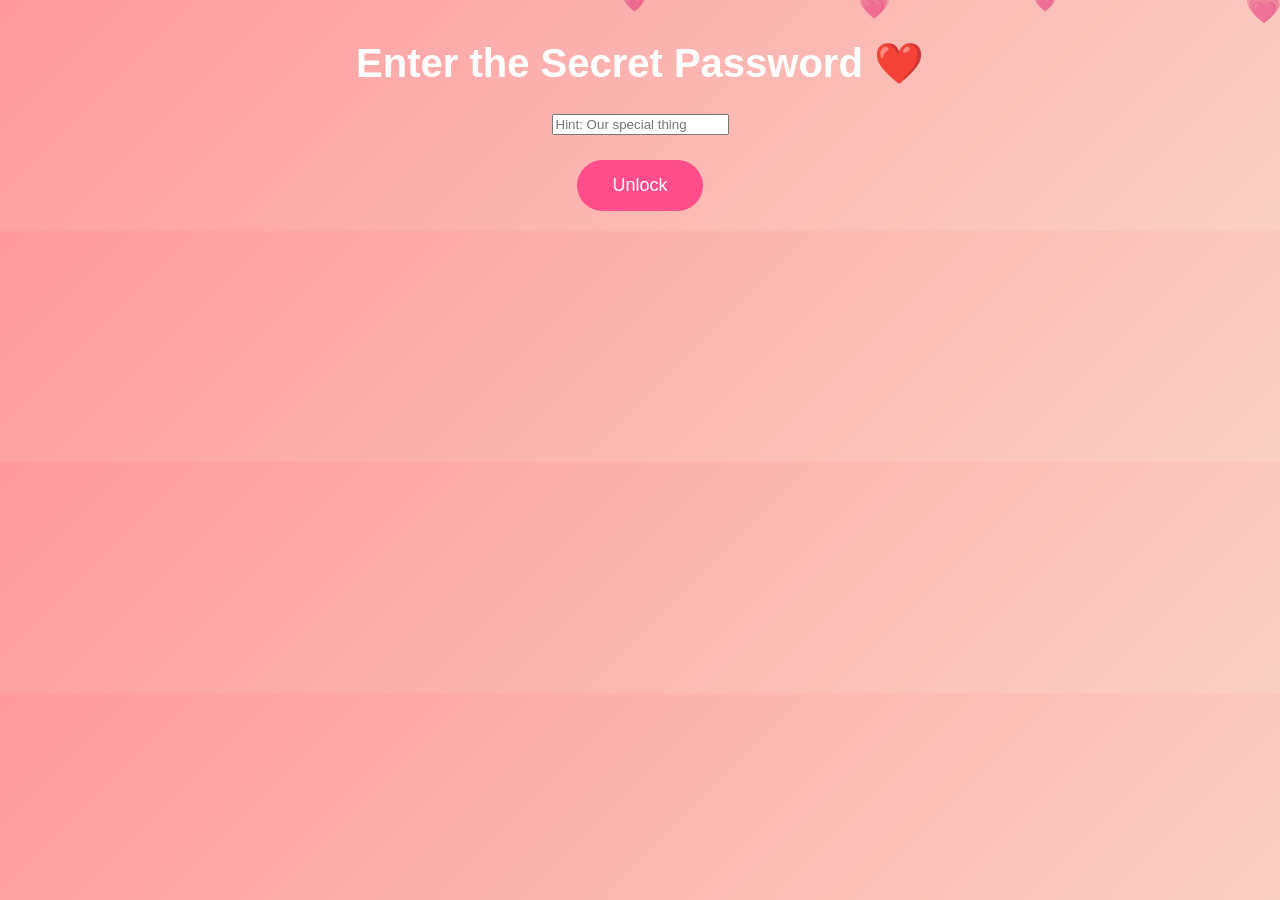
==== index.html @ 1ade8c05 "Add files via upload" ====
<!DOCTYPE html>
<html>

<title>Birthday Surprise</title>

<meta name="viewport" content="width=device-width, initial-scale=1.0">

<link rel="stylesheet" href="style.css">

</head>

<body>

<audio id="bgMusic" loop>
<source src="music.mp3" type="audio/mpeg">
</audio>

<script src="bgmusic.js"></script>

<h1>Enter the Secret Password ❤️</h1>

<input type="password" id="pass" placeholder="Hint: Our special thing">

<br>

<button onclick="checkPass()">Unlock</button>

<p id="msg"></p>

<script>

function checkPass(){

let p=document.getElementById("pass").value;

if(p==="shravani"){

window.location="main.html";

}

else{

document.getElementById("msg").innerText="Wrong password 😜 Try again";

}

}

</script>

<script src="hearts.js"></script>

</body>
</html>
---- style.css ----
body{

margin:0;
font-family:Arial, sans-serif;

background:linear-gradient(135deg,#ff9a9e,#fad0c4);

text-align:center;
color:white;

position:relative;

overflow-x:hidden;

scroll-behavior:smooth;

}

h1{

margin-top:40px;

font-size:40px;

}

p{

font-size:20px;

padding:0 20px;

}

/* BUTTON */

button{

margin-top:25px;

padding:15px 35px;

border:none;

border-radius:30px;

background:#ff4e8a;

color:white;

font-size:18px;

cursor:pointer;

transition:0.3s;

}

button:hover{

transform:scale(1.08);

background:#ff2e6e;

}

/* GALLERY */

.gallery{

display:grid;

grid-template-columns:repeat(auto-fit,minmax(200px,1fr));

gap:20px;

justify-content:center;

padding:30px;

max-width:900px;

margin:auto;

}

.gallery img{

width:100%;

height:200px;

object-fit:cover;

border-radius:15px;

cursor:pointer;

transition:0.3s;

}

.gallery img:hover{

transform:scale(1.05);

}

/* FULLSCREEN VIEWER */

.viewer{

display:none;

position:fixed;

top:0;

left:0;

width:100%;

height:100%;

background:rgba(0,0,0,0.9);

flex-direction:column;

align-items:center;

justify-content:center;

z-index:999;

}

.viewer img{

max-width:90%;

max-height:70%;

border-radius:20px;

}

/* CLOSE BUTTON */

.close{

position:absolute;

top:20px;

right:30px;

font-size:30px;

cursor:pointer;

}

/* ARROWS */

.arrow{

position:absolute;

top:50%;

font-size:40px;

color:white;

cursor:pointer;

padding:10px;

user-select:none;

}

.left{

left:20px;

}

.right{

right:20px;

}

.arrow:hover{

transform:scale(1.3);

}

/* REASONS PAGE */

.reasons{

max-width:600px;

margin:auto;

background:rgba(255,255,255,0.2);

padding:30px;

border-radius:20px;

}

/* FINAL PAGE */

.final-message{

max-width:800px;

margin:auto;

padding:30px;

font-size:20px;

line-height:1.7;

background:rgba(255,255,255,0.15);

border-radius:20px;

backdrop-filter:blur(10px);

}

.poem{

margin-top:20px;

font-style:italic;

}

.ending{

margin-top:30px;

font-weight:bold;

font-size:22px;

}

/* CAKE */

#cake{

font-size:120px;

margin-top:30px;

}

/* CONFETTI */

.confetti{

position:fixed;

top:-10px;

width:10px;

height:10px;

animation:confettiFall 3s linear;

}

@keyframes confettiFall{

0%{transform:translateY(-10vh);}

100%{transform:translateY(100vh);}

}

/* HEART FALL ANIMATION */

@keyframes fall{

0%{transform:translateY(-10vh);}

100%{transform:translateY(110vh);}

}

/* MOBILE RESPONSIVE */

@media (max-width:768px){

h1{
font-size:28px;
}

.gallery{

grid-template-columns:repeat(2,1fr);

padding:10px;

}

.gallery img{

height:140px;

}

button{

font-size:16px;

padding:12px 20px;

}

#cake{

font-size:80px;

}

.arrow{

font-size:30px;

}

}
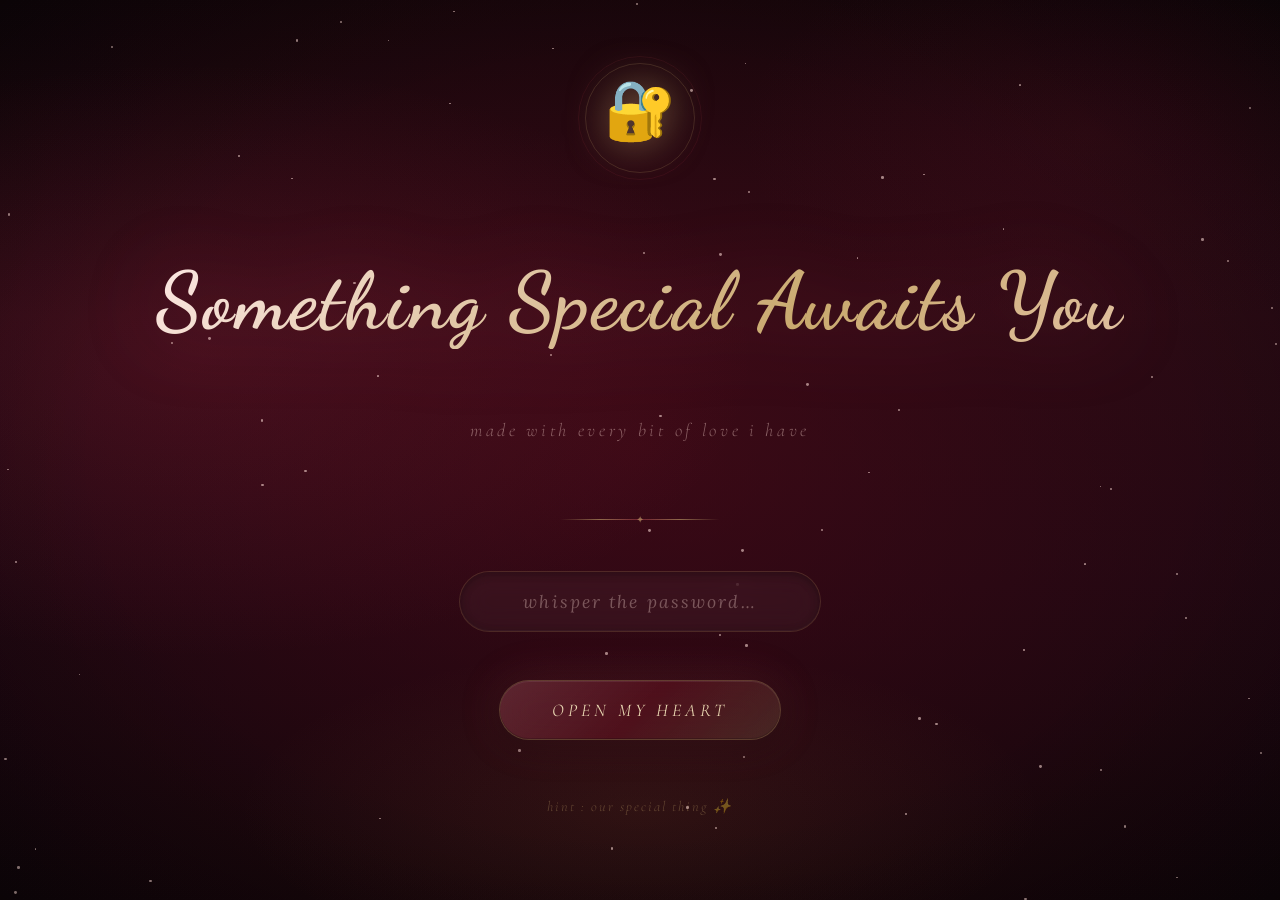
==== commit ca517d32: "Add files via upload" ====
--- a/index.html
+++ b/index.html
@@ -1,55 +1,149 @@
-<!DOCTYPE html>
-<html>
-
-<title>Birthday Surprise</title>
-
-<meta name="viewport" content="width=device-width, initial-scale=1.0">
-
-<link rel="stylesheet" href="style.css">
-
-</head>
-
-<body>
-
-<audio id="bgMusic" loop>
-<source src="music.mp3" type="audio/mpeg">
-</audio>
-
-<script src="bgmusic.js"></script>
-
-<h1>Enter the Secret Password ❤️</h1>
-
-<input type="password" id="pass" placeholder="Hint: Our special thing">
-
-<br>
-
-<button onclick="checkPass()">Unlock</button>
-
-<p id="msg"></p>
-
-<script>
-
-function checkPass(){
-
-let p=document.getElementById("pass").value;
-
-if(p==="shravani"){
-
-window.location="main.html";
-
-}
-
-else{
-
-document.getElementById("msg").innerText="Wrong password 😜 Try again";
-
-}
-
-}
-
-</script>
-
-<script src="hearts.js"></script>
-
-</body>
-</html>+<!DOCTYPE html>
+<html lang="en">
+<head>
+  <title>For You 💝</title>
+  <meta name="viewport" content="width=device-width, initial-scale=1.0">
+  <link rel="stylesheet" href="style.css">
+  <style>
+    .lock-wrap {
+      min-height: 100vh;
+      display: flex;
+      flex-direction: column;
+      align-items: center;
+      justify-content: center;
+      padding: 40px 20px;
+      position: relative;
+      z-index: 2;
+    }
+
+    /* Soft starfield */
+    .stars {
+      position: fixed;
+      inset: 0;
+      z-index: 0;
+      pointer-events: none;
+    }
+    .star {
+      position: absolute;
+      width: 2px;
+      height: 2px;
+      background: rgba(247,214,208,0.6);
+      border-radius: 50%;
+      animation: twinkle var(--d, 3s) ease-in-out infinite var(--delay, 0s);
+    }
+    @keyframes twinkle {
+      0%, 100% { opacity: 0.2; transform: scale(1); }
+      50%       { opacity: 1;   transform: scale(1.4); }
+    }
+
+    .lock-icon {
+      font-size: 58px;
+      margin-bottom: 14px;
+      animation: floatIcon 3.5s ease-in-out infinite;
+      filter: drop-shadow(0 0 20px rgba(201,169,110,0.5));
+    }
+    @keyframes floatIcon {
+      0%,100%{ transform: translateY(0) rotate(-2deg); }
+      50%    { transform: translateY(-10px) rotate(2deg); }
+    }
+
+    .lock-sub {
+      font-family: 'Cormorant Garamond', serif;
+      font-style: italic;
+      font-size: clamp(0.95rem, 2.5vw, 1.15rem);
+      color: rgba(247,214,208,0.42);
+      letter-spacing: 0.2em;
+      margin-top: 8px;
+      margin-bottom: 38px;
+    }
+    .hint {
+      font-family: 'Cormorant Garamond', serif;
+      font-style: italic;
+      font-size: 0.9rem;
+      color: rgba(201,169,110,0.35);
+      margin-top: 20px;
+      letter-spacing: 0.14em;
+    }
+
+    /* Decorative ring around lock icon */
+    .lock-ring {
+      width: 110px;
+      height: 110px;
+      border-radius: 50%;
+      border: 1px solid rgba(201,169,110,0.18);
+      display: flex;
+      align-items: center;
+      justify-content: center;
+      margin-bottom: 20px;
+      position: relative;
+      animation: ringPulse 4s ease-in-out infinite;
+    }
+    .lock-ring::before {
+      content: '';
+      position: absolute;
+      inset: -8px;
+      border-radius: 50%;
+      border: 1px solid rgba(201,72,91,0.1);
+      animation: ringPulse 4s ease-in-out infinite 1s;
+    }
+    @keyframes ringPulse {
+      0%, 100% { box-shadow: 0 0 0 0 rgba(201,169,110,0.12); }
+      50%       { box-shadow: 0 0 0 12px rgba(201,169,110,0); }
+    }
+  </style>
+</head>
+<body>
+<audio id="bgMusic" loop><source src="music.mp3" type="audio/mpeg"></audio>
+<script src="bgmusic.js"></script>
+
+<!-- Starfield -->
+<div class="stars" id="stars"></div>
+
+<div class="lock-wrap">
+  <div class="lock-ring">
+    <div class="lock-icon">🔐</div>
+  </div>
+  <h1>Something Special Awaits You</h1>
+  <p class="lock-sub">made with every bit of love i have</p>
+  <div class="divider"></div>
+  <input type="password" id="pass" placeholder="whisper the password…">
+  <br>
+  <button onclick="checkPass()">Open My Heart</button>
+  <p id="msg"></p>
+  <p class="hint">hint : our special thing ✨</p>
+</div>
+
+<script>
+// Generate starfield
+const starsEl = document.getElementById("stars");
+for(let i = 0; i < 80; i++){
+  const s = document.createElement("div");
+  s.className = "star";
+  s.style.left = Math.random()*100 + "vw";
+  s.style.top  = Math.random()*100 + "vh";
+  s.style.setProperty("--d", (2 + Math.random()*4) + "s");
+  s.style.setProperty("--delay", (-Math.random()*4) + "s");
+  s.style.width = s.style.height = (1 + Math.random()*2) + "px";
+  starsEl.appendChild(s);
+}
+
+function checkPass(){
+  const p = document.getElementById("pass").value;
+  if(p === "shravani"){
+    document.body.style.opacity = "0";
+    document.body.style.transition = "1.2s";
+    setTimeout(() => window.location = "main.html", 1200);
+  } else {
+    const msg = document.getElementById("msg");
+    msg.innerText = "that's not it, love… try again 😊";
+    document.getElementById("pass").style.animation = "none";
+    setTimeout(()=> document.getElementById("pass").style.animation = "", 100);
+  }
+}
+document.getElementById("pass").addEventListener("keydown", e => {
+  if(e.key === "Enter") checkPass();
+});
+</script>
+<script src="hearts.js"></script>
+</body>
+</html>
--- a/style.css
+++ b/style.css
@@ -1,343 +1,559 @@
-body{
-
-margin:0;
-font-family:Arial, sans-serif;
-
-background:linear-gradient(135deg,#ff9a9e,#fad0c4);
-
-text-align:center;
-color:white;
-
-position:relative;
-
-overflow-x:hidden;
-
-scroll-behavior:smooth;
-
-}
-
-h1{
-
-margin-top:40px;
-
-font-size:40px;
-
-}
-
-p{
-
-font-size:20px;
-
-padding:0 20px;
-
-}
-
-/* BUTTON */
-
-button{
-
-margin-top:25px;
-
-padding:15px 35px;
-
-border:none;
-
-border-radius:30px;
-
-background:#ff4e8a;
-
-color:white;
-
-font-size:18px;
-
-cursor:pointer;
-
-transition:0.3s;
-
-}
-
-button:hover{
-
-transform:scale(1.08);
-
-background:#ff2e6e;
-
-}
-
-/* GALLERY */
-
-.gallery{
-
-display:grid;
-
-grid-template-columns:repeat(auto-fit,minmax(200px,1fr));
-
-gap:20px;
-
-justify-content:center;
-
-padding:30px;
-
-max-width:900px;
-
-margin:auto;
-
-}
-
-.gallery img{
-
-width:100%;
-
-height:200px;
-
-object-fit:cover;
-
-border-radius:15px;
-
-cursor:pointer;
-
-transition:0.3s;
-
-}
-
-.gallery img:hover{
-
-transform:scale(1.05);
-
-}
-
-/* FULLSCREEN VIEWER */
-
-.viewer{
-
-display:none;
-
-position:fixed;
-
-top:0;
-
-left:0;
-
-width:100%;
-
-height:100%;
-
-background:rgba(0,0,0,0.9);
-
-flex-direction:column;
-
-align-items:center;
-
-justify-content:center;
-
-z-index:999;
-
-}
-
-.viewer img{
-
-max-width:90%;
-
-max-height:70%;
-
-border-radius:20px;
-
-}
-
-/* CLOSE BUTTON */
-
-.close{
-
-position:absolute;
-
-top:20px;
-
-right:30px;
-
-font-size:30px;
-
-cursor:pointer;
-
-}
-
-/* ARROWS */
-
-.arrow{
-
-position:absolute;
-
-top:50%;
-
-font-size:40px;
-
-color:white;
-
-cursor:pointer;
-
-padding:10px;
-
-user-select:none;
-
-}
-
-.left{
-
-left:20px;
-
-}
-
-.right{
-
-right:20px;
-
-}
-
-.arrow:hover{
-
-transform:scale(1.3);
-
-}
-
-/* REASONS PAGE */
-
-.reasons{
-
-max-width:600px;
-
-margin:auto;
-
-background:rgba(255,255,255,0.2);
-
-padding:30px;
-
-border-radius:20px;
-
-}
-
-/* FINAL PAGE */
-
-.final-message{
-
-max-width:800px;
-
-margin:auto;
-
-padding:30px;
-
-font-size:20px;
-
-line-height:1.7;
-
-background:rgba(255,255,255,0.15);
-
-border-radius:20px;
-
-backdrop-filter:blur(10px);
-
-}
-
-.poem{
-
-margin-top:20px;
-
-font-style:italic;
-
-}
-
-.ending{
-
-margin-top:30px;
-
-font-weight:bold;
-
-font-size:22px;
-
-}
-
-/* CAKE */
-
-#cake{
-
-font-size:120px;
-
-margin-top:30px;
-
-}
-
-/* CONFETTI */
-
-.confetti{
-
-position:fixed;
-
-top:-10px;
-
-width:10px;
-
-height:10px;
-
-animation:confettiFall 3s linear;
-
-}
-
-@keyframes confettiFall{
-
-0%{transform:translateY(-10vh);}
-
-100%{transform:translateY(100vh);}
-
-}
-
-/* HEART FALL ANIMATION */
-
-@keyframes fall{
-
-0%{transform:translateY(-10vh);}
-
-100%{transform:translateY(110vh);}
-
-}
-
-/* MOBILE RESPONSIVE */
-
-@media (max-width:768px){
-
-h1{
-font-size:28px;
-}
-
-.gallery{
-
-grid-template-columns:repeat(2,1fr);
-
-padding:10px;
-
-}
-
-.gallery img{
-
-height:140px;
-
-}
-
-button{
-
-font-size:16px;
-
-padding:12px 20px;
-
-}
-
-#cake{
-
-font-size:80px;
-
-}
-
-.arrow{
-
-font-size:30px;
-
-}
-
-}+@import url('https://fonts.googleapis.com/css2?family=Cormorant+Garamond:ital,wght@0,300;0,400;0,600;1,300;1,400&family=Playfair+Display:ital,wght@0,400;0,700;1,400&family=Dancing+Script:wght@400;600;700&family=Lora:ital,wght@0,400;1,400;1,600&display=swap');
+
+:root {
+  --rose: #c9485b;
+  --deep-rose: #8b1a2e;
+  --blush: #f7d6d0;
+  --petal: #fce8e4;
+  --cream: #fff8f5;
+  --gold: #c9a96e;
+  --soft-gold: #e8d5b0;
+  --text-dark: #3a1a20;
+  --text-mid: #6b3040;
+  --ember: #e8734a;
+  --velvet: #4a0e1f;
+}
+
+*, *::before, *::after { box-sizing: border-box; }
+
+html { scroll-behavior: smooth; }
+
+body {
+  margin: 0;
+  font-family: 'Cormorant Garamond', serif;
+  background: #0d0508;
+  text-align: center;
+  color: var(--blush);
+  position: relative;
+  overflow-x: hidden;
+  min-height: 100vh;
+}
+
+/* ═══════════════════════════════════════════
+   ULTRA-DEEP ROMANTIC ATMOSPHERE
+   ═══════════════════════════════════════════ */
+body::before {
+  content: '';
+  position: fixed;
+  inset: 0;
+  background:
+    radial-gradient(ellipse 80% 60% at 15% 40%, rgba(180,40,70,0.18) 0%, transparent 55%),
+    radial-gradient(ellipse 60% 50% at 85% 15%, rgba(120,20,45,0.15) 0%, transparent 45%),
+    radial-gradient(ellipse 70% 40% at 50% 90%, rgba(180,120,60,0.10) 0%, transparent 45%),
+    radial-gradient(ellipse 100% 100% at 50% 50%, rgba(80,10,25,0.6) 0%, transparent 70%),
+    linear-gradient(180deg, #0d0508 0%, #200a12 35%, #180710 65%, #0d0508 100%);
+  pointer-events: none;
+  z-index: 0;
+}
+
+/* Subtle vignette */
+body::after {
+  content: '';
+  position: fixed;
+  inset: 0;
+  background: radial-gradient(ellipse 140% 140% at 50% 50%, transparent 30%, rgba(0,0,0,0.65) 100%);
+  pointer-events: none;
+  z-index: 0;
+}
+
+body > * { position: relative; z-index: 1; }
+
+/* ═══════════════════════════════════════════
+   FLOATING PETALS (hearts.js adds these)
+   ═══════════════════════════════════════════ */
+@keyframes petalDrift {
+  0%   { transform: translateY(-5vh) translateX(0) rotate(0deg); opacity: 0; }
+  10%  { opacity: 0.7; }
+  90%  { opacity: 0.4; }
+  100% { transform: translateY(108vh) translateX(40px) rotate(360deg); opacity: 0; }
+}
+
+/* ═══════════════════════════════════════════
+   HEADINGS — opulent gradient shimmer
+   ═══════════════════════════════════════════ */
+h1 {
+  margin-top: 60px;
+  font-family: 'Dancing Script', cursive;
+  font-size: clamp(2.2rem, 9vw, 5rem);
+  font-weight: 700;
+  color: transparent;
+  background: linear-gradient(
+    135deg,
+    #fce8e4 0%,
+    #c9a96e 18%,
+    #f7d6d0 35%,
+    #c9485b 52%,
+    #e8d5b0 68%,
+    #c9a96e 82%,
+    #fce8e4 100%
+  );
+  -webkit-background-clip: text;
+  background-clip: text;
+  background-size: 400% 100%;
+  animation: goldShimmer 6s ease-in-out infinite;
+  letter-spacing: 0.03em;
+  text-shadow: none;
+  filter: drop-shadow(0 0 40px rgba(201,72,91,0.3));
+}
+
+@keyframes goldShimmer {
+  0%, 100% { background-position: 0% 50%; }
+  50%       { background-position: 100% 50%; }
+}
+
+h2 {
+  font-family: 'Lora', serif;
+  font-style: italic;
+  color: var(--gold);
+  font-size: clamp(1.2rem, 4vw, 2rem);
+  font-weight: 400;
+  letter-spacing: 0.08em;
+  text-shadow: 0 0 30px rgba(201,169,110,0.4);
+}
+
+p {
+  font-size: clamp(1rem, 2.5vw, 1.22rem);
+  line-height: 2.1;
+  padding: 0 24px;
+  font-weight: 300;
+  color: rgba(247,214,208,0.88);
+}
+
+/* ═══════════════════════════════════════════
+   BUTTONS — liquid rose gold
+   ═══════════════════════════════════════════ */
+button {
+  margin-top: 30px;
+  padding: 18px 52px;
+  border: none;
+  border-radius: 60px;
+  background: linear-gradient(135deg, rgba(201,72,91,0.25), rgba(139,26,46,0.35), rgba(201,169,110,0.15));
+  color: var(--soft-gold);
+  font-family: 'Cormorant Garamond', serif;
+  font-size: 1.12rem;
+  font-style: italic;
+  letter-spacing: 0.22em;
+  text-transform: uppercase;
+  cursor: pointer;
+  transition: all 0.5s cubic-bezier(0.34, 1.56, 0.64, 1);
+  backdrop-filter: blur(16px);
+  box-shadow:
+    0 0 0 1px rgba(201,169,110,0.3),
+    0 0 45px rgba(201,72,91,0.18),
+    0 8px 30px rgba(0,0,0,0.4),
+    inset 0 1px 0 rgba(255,255,255,0.08),
+    inset 0 -1px 0 rgba(0,0,0,0.2);
+  position: relative;
+  overflow: hidden;
+}
+
+button::before {
+  content: '';
+  position: absolute;
+  inset: 0;
+  background: linear-gradient(135deg, rgba(255,255,255,0.06) 0%, transparent 50%, rgba(255,255,255,0.02) 100%);
+  border-radius: inherit;
+}
+
+button:hover {
+  transform: scale(1.07) translateY(-4px);
+  background: linear-gradient(135deg, rgba(201,72,91,0.45), rgba(139,26,46,0.6), rgba(201,169,110,0.2));
+  box-shadow:
+    0 0 0 1px rgba(201,169,110,0.55),
+    0 0 80px rgba(201,72,91,0.4),
+    0 15px 45px rgba(0,0,0,0.5),
+    inset 0 1px 0 rgba(255,255,255,0.12);
+  color: #fff;
+  letter-spacing: 0.28em;
+}
+
+button:active {
+  transform: scale(1.03) translateY(-1px);
+}
+
+/* ═══════════════════════════════════════════
+   INPUT — velvet dark field
+   ═══════════════════════════════════════════ */
+input[type="password"] {
+  margin-top: 20px;
+  padding: 18px 32px;
+  background: rgba(255,255,255,0.04);
+  border: none;
+  border-radius: 60px;
+  color: var(--blush);
+  font-family: 'Lora', serif;
+  font-style: italic;
+  font-size: 1.1rem;
+  letter-spacing: 0.15em;
+  text-align: center;
+  width: min(360px, 88vw);
+  outline: none;
+  backdrop-filter: blur(14px);
+  transition: all 0.45s ease;
+  display: block;
+  margin-left: auto;
+  margin-right: auto;
+  box-shadow:
+    0 0 0 1px rgba(201,169,110,0.2),
+    inset 0 2px 8px rgba(0,0,0,0.3),
+    inset 0 -1px 0 rgba(255,255,255,0.04);
+}
+
+input[type="password"]:focus {
+  box-shadow:
+    0 0 0 1px rgba(201,169,110,0.5),
+    0 0 40px rgba(201,169,110,0.2),
+    inset 0 2px 8px rgba(0,0,0,0.3);
+  background: rgba(255,255,255,0.065);
+}
+
+input[type="password"]::placeholder {
+  color: rgba(247,214,208,0.35);
+  font-style: italic;
+  letter-spacing: 0.12em;
+}
+
+/* ═══════════════════════════════════════════
+   GALLERY
+   ═══════════════════════════════════════════ */
+.gallery {
+  display: grid;
+  grid-template-columns: repeat(auto-fit, minmax(150px, 1fr));
+  gap: 12px;
+  padding: 30px;
+  max-width: 960px;
+  margin: auto;
+}
+
+.gallery img {
+  width: 100%;
+  height: 150px;
+  object-fit: cover;
+  border-radius: 18px;
+  cursor: pointer;
+  transition: all 0.45s cubic-bezier(0.34, 1.56, 0.64, 1);
+  box-shadow:
+    0 6px 24px rgba(0,0,0,0.55),
+    0 0 0 1px rgba(201,169,110,0.08);
+  filter: brightness(0.88) saturate(1.1);
+}
+
+.gallery img:hover {
+  transform: scale(1.08) translateY(-6px) rotate(0.5deg);
+  box-shadow:
+    0 20px 50px rgba(201,72,91,0.35),
+    0 0 0 1px rgba(201,169,110,0.35),
+    0 0 60px rgba(201,72,91,0.15);
+  filter: brightness(1.1) saturate(1.3);
+}
+
+/* ═══════════════════════════════════════════
+   VIEWER
+   ═══════════════════════════════════════════ */
+.viewer {
+  display: none;
+  position: fixed;
+  inset: 0;
+  background: rgba(5,1,3,0.97);
+  flex-direction: column;
+  align-items: center;
+  justify-content: center;
+  z-index: 999;
+  animation: fadeIn 0.35s ease;
+  backdrop-filter: blur(6px);
+}
+
+.viewer img {
+  max-width: 90%;
+  max-height: 60%;
+  border-radius: 24px;
+  box-shadow:
+    0 0 120px rgba(201,72,91,0.35),
+    0 30px 80px rgba(0,0,0,0.8);
+}
+
+.close {
+  position: absolute;
+  top: 22px;
+  right: 28px;
+  font-size: 26px;
+  cursor: pointer;
+  color: rgba(247,214,208,0.4);
+  transition: all 0.3s;
+}
+.close:hover { color: var(--rose); transform: scale(1.2) rotate(90deg); }
+
+.arrow {
+  position: absolute;
+  top: 50%;
+  font-size: 38px;
+  color: rgba(247,214,208,0.3);
+  cursor: pointer;
+  padding: 12px;
+  transition: all 0.3s;
+}
+.left  { left: 18px; }
+.right { right: 18px; }
+.arrow:hover { color: var(--gold); transform: scale(1.25); }
+
+/* ═══════════════════════════════════════════
+   REASONS LIST
+   ═══════════════════════════════════════════ */
+.reasons {
+  max-width: 680px;
+  margin: auto;
+  background: rgba(255,255,255,0.02);
+  padding: 44px 52px;
+  border-radius: 28px;
+  border: none;
+  box-shadow:
+    0 0 0 1px rgba(201,169,110,0.12),
+    0 30px 90px rgba(0,0,0,0.6),
+    inset 0 1px 0 rgba(255,255,255,0.05),
+    inset 0 -1px 0 rgba(0,0,0,0.2);
+  backdrop-filter: blur(24px);
+}
+
+.reasons p {
+  padding: 12px 0;
+  border-bottom: 1px solid rgba(201,169,110,0.07);
+  font-size: 1.06rem;
+  transition: all 0.4s ease;
+  text-align: left;
+}
+.reasons p:hover { color: var(--gold); padding-left: 16px; }
+.reasons p:last-child { border-bottom: none; }
+
+/* ═══════════════════════════════════════════
+   FINAL PAGE MESSAGE BOX
+   ═══════════════════════════════════════════ */
+.final-message {
+  max-width: 820px;
+  margin: 30px auto;
+  padding: 52px 52px;
+  font-size: clamp(1rem, 2vw, 1.18rem);
+  line-height: 2.2;
+  background: rgba(255,255,255,0.02);
+  border-radius: 28px;
+  box-shadow:
+    0 0 0 1px rgba(201,169,110,0.12),
+    0 40px 100px rgba(0,0,0,0.6),
+    inset 0 1px 0 rgba(255,255,255,0.05),
+    inset 0 0 60px rgba(201,72,91,0.04);
+  backdrop-filter: blur(24px);
+  animation: fadeUp 1.4s cubic-bezier(0.22, 1, 0.36, 1);
+  text-align: left;
+}
+
+.final-message p {
+  margin-bottom: 24px;
+  padding: 0;
+  font-size: clamp(1rem, 2vw, 1.18rem);
+  font-family: 'Lora', serif;
+  font-style: italic;
+  color: rgba(247,214,208,0.9);
+  line-height: 2.2;
+}
+
+#loveCounter {
+  font-family: 'Dancing Script', cursive;
+  font-size: clamp(1.1rem, 3vw, 1.65rem);
+  margin-bottom: 32px;
+  color: var(--gold);
+  text-align: center;
+  text-shadow: 0 0 40px rgba(201,169,110,0.5);
+  padding: 18px 24px;
+  border-radius: 60px;
+  background: rgba(201,169,110,0.06);
+  box-shadow:
+    0 0 0 1px rgba(201,169,110,0.18),
+    inset 0 1px 0 rgba(255,255,255,0.06);
+  animation: counterPulse 3s ease-in-out infinite;
+}
+
+@keyframes counterPulse {
+  0%, 100% { box-shadow: 0 0 0 1px rgba(201,169,110,0.18), inset 0 1px 0 rgba(255,255,255,0.06); }
+  50%       { box-shadow: 0 0 0 1px rgba(201,169,110,0.35), 0 0 40px rgba(201,169,110,0.15), inset 0 1px 0 rgba(255,255,255,0.06); }
+}
+
+.ending {
+  margin-top: 44px;
+  font-family: 'Dancing Script', cursive;
+  font-weight: 600;
+  font-size: clamp(1.2rem, 3.5vw, 2rem);
+  color: var(--gold);
+  text-align: center;
+  line-height: 2.4;
+  padding: 36px 24px;
+  border-top: 1px solid rgba(201,169,110,0.18);
+  font-style: normal;
+  text-shadow: 0 0 40px rgba(201,169,110,0.35);
+}
+
+/* ═══════════════════════════════════════════
+   CAKE
+   ═══════════════════════════════════════════ */
+#cake {
+  font-size: 100px;
+  margin-top: 36px;
+  animation: cakePulse 2.2s ease-in-out infinite;
+  filter: drop-shadow(0 0 20px rgba(201,169,110,0.4));
+}
+
+@keyframes cakePulse {
+  0%, 100% { transform: scale(1) rotate(-1deg); }
+  50%       { transform: scale(1.09) rotate(1deg); }
+}
+
+/* ═══════════════════════════════════════════
+   CONFETTI
+   ═══════════════════════════════════════════ */
+.confetti {
+  position: fixed;
+  top: -10px;
+  width: 10px;
+  height: 10px;
+  border-radius: 50%;
+  animation: confettiFall 3.5s linear;
+  pointer-events: none;
+}
+
+@keyframes confettiFall {
+  0%   { transform: translateY(-10vh) rotate(0deg); opacity: 1; }
+  100% { transform: translateY(100vh) rotate(720deg); opacity: 0; }
+}
+
+/* ═══════════════════════════════════════════
+   HEART / PETAL FALL
+   ═══════════════════════════════════════════ */
+@keyframes fall {
+  0%   { transform: translateY(-10vh) translateX(0) rotate(-15deg); opacity: 0; }
+  8%   { opacity: 0.8; }
+  85%  { opacity: 0.5; }
+  100% { transform: translateY(112vh) translateX(25px) rotate(15deg); opacity: 0; }
+}
+
+/* ═══════════════════════════════════════════
+   KEYFRAMES — layout
+   ═══════════════════════════════════════════ */
+@keyframes fadeUp {
+  from { opacity: 0; transform: translateY(45px); }
+  to   { opacity: 1; transform: translateY(0); }
+}
+
+@keyframes fadeIn {
+  from { opacity: 0; }
+  to   { opacity: 1; }
+}
+
+/* ═══════════════════════════════════════════
+   PROPOSAL OVERLAY
+   ═══════════════════════════════════════════ */
+#overlay {
+  position: fixed;
+  inset: 0;
+  background: rgba(5,1,3,0.92);
+  backdrop-filter: blur(24px);
+  z-index: 999;
+  display: none;
+}
+#overlay.show { display: block; }
+
+#proposalBox {
+  position: fixed;
+  top: 50%;
+  left: 50%;
+  transform: translate(-50%, -50%) scale(0);
+  background: linear-gradient(160deg, #180810, #2a0d17, #150609);
+  border: none;
+  color: var(--blush);
+  padding: 54px 48px;
+  border-radius: 32px;
+  text-align: center;
+  z-index: 1000;
+  box-shadow:
+    0 0 0 1px rgba(201,169,110,0.35),
+    0 0 120px rgba(201,72,91,0.45),
+    0 40px 100px rgba(0,0,0,0.8),
+    inset 0 1px 0 rgba(255,255,255,0.06);
+  transition: transform 0.7s cubic-bezier(0.34, 1.56, 0.64, 1);
+  min-width: min(420px, 90vw);
+}
+
+#proposalBox.show {
+  transform: translate(-50%, -50%) scale(1);
+}
+
+#proposalBox h2 {
+  font-family: 'Dancing Script', cursive;
+  font-size: clamp(1.5rem, 5vw, 2.4rem);
+  color: var(--soft-gold);
+  margin-bottom: 26px;
+  font-weight: 700;
+  text-shadow: 0 0 40px rgba(201,169,110,0.4);
+}
+
+#proposalBox button {
+  margin-top: 12px;
+  background: linear-gradient(135deg, var(--rose), #a8283c, var(--deep-rose));
+  color: white;
+  border: none;
+  font-size: 1.18rem;
+  letter-spacing: 0.22em;
+  padding: 20px 60px;
+  box-shadow: 0 0 60px rgba(201,72,91,0.5), 0 8px 30px rgba(0,0,0,0.5);
+}
+
+#proposalBox button:hover {
+  transform: scale(1.1) translateY(-3px);
+  box-shadow: 0 0 90px rgba(201,72,91,0.7), 0 12px 40px rgba(0,0,0,0.6);
+}
+
+/* ═══════════════════════════════════════════
+   GOLD DIVIDER
+   ═══════════════════════════════════════════ */
+.divider {
+  width: 160px;
+  height: 1px;
+  background: linear-gradient(90deg, transparent, rgba(201,169,110,0.6), rgba(201,72,91,0.4), rgba(201,169,110,0.6), transparent);
+  margin: 32px auto;
+  position: relative;
+}
+
+.divider::before {
+  content: '✦';
+  position: absolute;
+  top: 50%;
+  left: 50%;
+  transform: translate(-50%, -50%);
+  font-size: 10px;
+  color: rgba(201,169,110,0.6);
+  background: transparent;
+  line-height: 1;
+}
+
+/* ═══════════════════════════════════════════
+   MSG ERROR
+   ═══════════════════════════════════════════ */
+#msg {
+  font-family: 'Lora', serif;
+  font-style: italic;
+  color: rgba(201,72,91,0.85);
+  margin-top: 16px;
+  font-size: 1.05rem;
+  animation: fadeIn 0.5s ease;
+  text-shadow: 0 0 20px rgba(201,72,91,0.3);
+}
+
+/* ═══════════════════════════════════════════
+   MOBILE
+   ═══════════════════════════════════════════ */
+@media (max-width: 768px) {
+  h1 { margin-top: 40px; }
+  .gallery { grid-template-columns: repeat(2, 1fr); padding: 12px; gap: 8px; }
+  .gallery img { height: 150px; }
+  .reasons { padding: 26px 20px; }
+  .final-message { padding: 32px 22px; margin: 14px; }
+  #cake { font-size: 72px; }
+  #proposalBox { padding: 38px 26px; }
+}
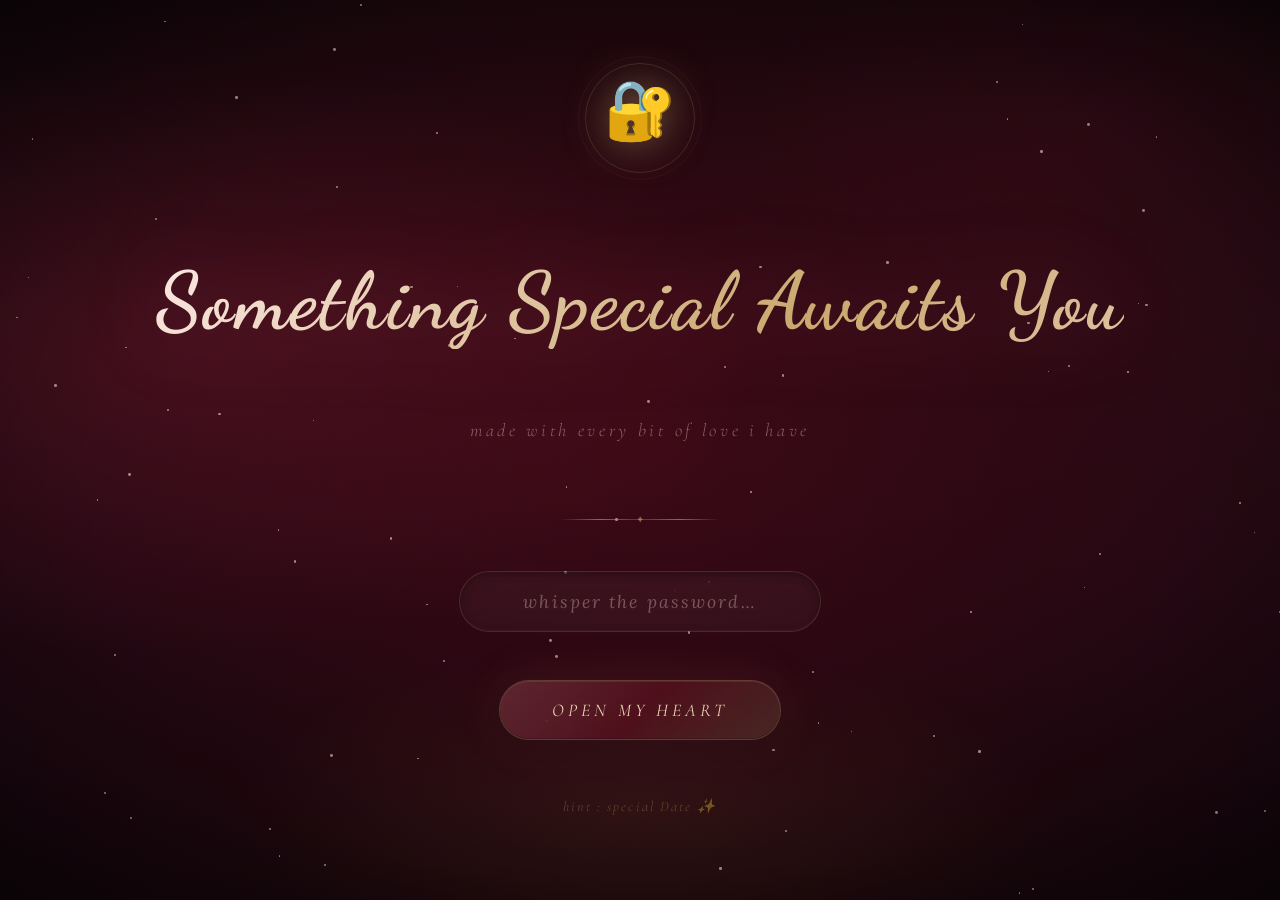
==== commit ba2d2d5c: "Add files via upload" ====
--- a/index.html
+++ b/index.html
@@ -110,7 +110,7 @@
   <br>
   <button onclick="checkPass()">Open My Heart</button>
   <p id="msg"></p>
-  <p class="hint">hint : our special thing ✨</p>
+  <p class="hint">hint :  special Date ✨</p>
 </div>
 
 <script>
@@ -129,7 +129,7 @@
 
 function checkPass(){
   const p = document.getElementById("pass").value;
-  if(p === "shravani"){
+  if(p === "10 12 2023"){
     document.body.style.opacity = "0";
     document.body.style.transition = "1.2s";
     setTimeout(() => window.location = "main.html", 1200);
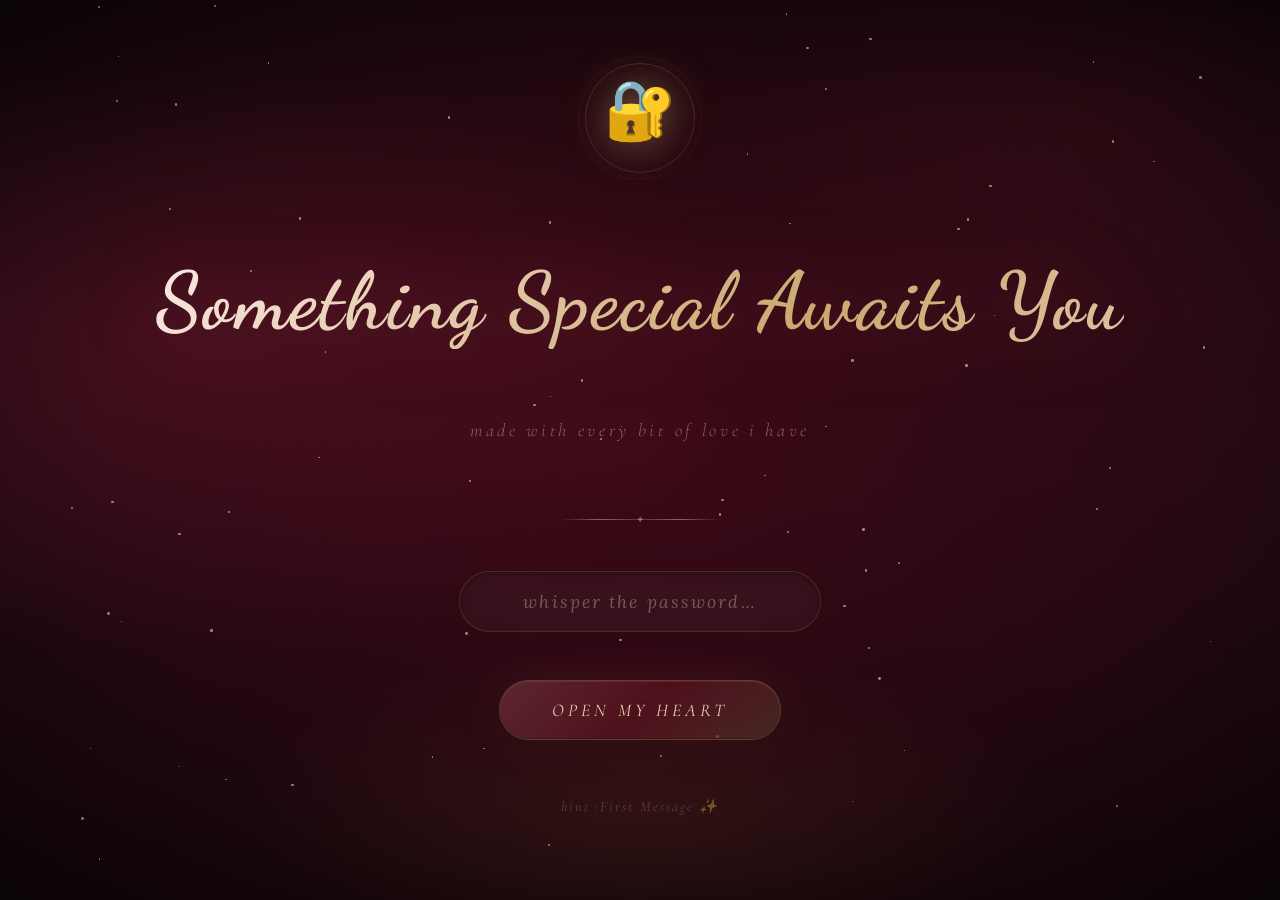
==== commit 6ff338ff: "Add files via upload" ====
--- a/index.html
+++ b/index.html
@@ -110,7 +110,7 @@
   <br>
   <button onclick="checkPass()">Open My Heart</button>
   <p id="msg"></p>
-  <p class="hint">hint :  special Date ✨</p>
+  <p class="hint">hint :First Message ✨</p>
 </div>
 
 <script>
